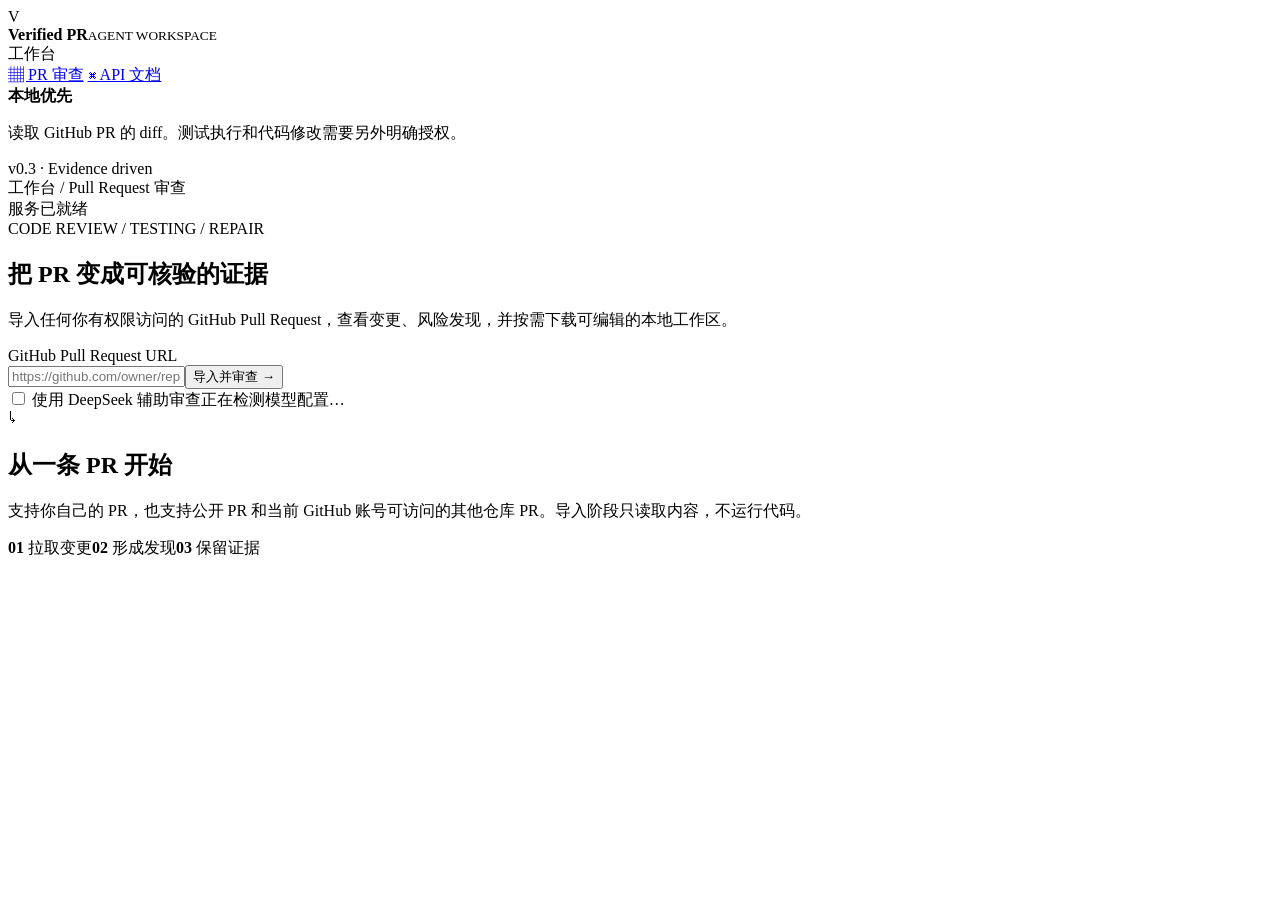
==== src/verified_pr_agent/api/static/index.html @ 6a6224e0 "feat: add GitHub PR web workbench and DeepSeek review" ====
<!doctype html>
<html lang="zh-CN">
  <head>
    <meta charset="utf-8" />
    <meta name="viewport" content="width=device-width, initial-scale=1" />
    <title>Verified PR Agent · PR 工作台</title>
    <link rel="stylesheet" href="/assets/style.css" />
  </head>
  <body>
    <div class="shell">
      <aside class="rail">
        <div class="brand"><span class="brand-mark">V</span><div><strong>Verified PR</strong><small>AGENT WORKSPACE</small></div></div>
        <div class="rail-section">工作台</div>
        <a class="rail-link active" href="/">▦ <span>PR 审查</span></a>
        <a class="rail-link" href="/docs" target="_blank" rel="noopener">⌘ <span>API 文档</span></a>
        <div class="rail-bottom">
          <div class="rail-card"><span class="signal"></span><strong>本地优先</strong><p>读取 GitHub PR 的 diff。测试执行和代码修改需要另外明确授权。</p></div>
          <span class="rail-version">v0.3 · Evidence driven</span>
        </div>
      </aside>

      <main class="main">
        <header class="topbar"><div class="breadcrumb">工作台 <span>/</span> Pull Request 审查</div><div class="top-status"><span class="signal"></span> 服务已就绪</div></header>
        <section class="hero">
          <div class="eyebrow">CODE REVIEW / TESTING / REPAIR</div>
          <h1>把 PR 变成<span>可核验的证据</span></h1>
          <p>导入任何你有权限访问的 GitHub Pull Request，查看变更、风险发现，并按需下载可编辑的本地工作区。</p>
          <form id="review-form" class="import-form">
            <label for="pr-url">GitHub Pull Request URL</label>
            <div class="import-row"><input id="pr-url" type="url" required placeholder="https://github.com/owner/repo/pull/123" autocomplete="url" /><button id="review-button" type="submit">导入并审查 <span>→</span></button></div>
            <div class="form-options"><label class="toggle"><input id="use-deepseek" type="checkbox" /><span class="toggle-track"></span> 使用 DeepSeek 辅助审查</label><span id="model-state">正在检测模型配置…</span></div>
          </form>
        </section>

        <div id="alert" class="alert" hidden role="alert"></div>
        <section id="empty-state" class="empty-state">
          <div class="empty-icon">↳</div>
          <h2>从一条 PR 开始</h2>
          <p>支持你自己的 PR，也支持公开 PR 和当前 GitHub 账号可访问的其他仓库 PR。导入阶段只读取内容，不运行代码。</p>
          <div class="empty-steps"><span><b>01</b> 拉取变更</span><span><b>02</b> 形成发现</span><span><b>03</b> 保留证据</span></div>
        </section>

        <section id="results" class="results" hidden>
          <div class="pr-heading"><div><div class="section-kicker">PULL REQUEST <span id="pr-number"></span></div><h2 id="pr-title"></h2><p id="pr-meta"></p></div><div class="heading-actions"><a id="github-link" target="_blank" rel="noopener">GitHub ↗</a><button id="checkout-button" type="button">下载可编辑工作区</button></div></div>
          <div class="metrics"><div><small>变更文件</small><strong id="metric-files">0</strong></div><div><small>风险发现</small><strong id="metric-findings">0</strong></div><div><small>基线审查</small><strong id="metric-status">完成</strong></div><div><small>测试执行</small><strong>未运行</strong></div></div>
          <div id="warnings" class="warnings" hidden></div>
          <div id="checkout-result" class="checkout-result" hidden></div>
          <div class="workspace-grid">
            <section class="panel files-panel"><div class="panel-head"><h3>变更文件</h3><span id="file-count"></span></div><div id="file-list" class="file-list"></div></section>
            <section class="panel diff-panel"><div class="panel-head"><h3>代码 Diff</h3><span id="selected-path">选择文件</span></div><div id="diff-body" class="diff-body"></div></section>
            <section class="panel findings-panel"><div class="panel-head"><h3>审查发现</h3><span>均为待验证</span></div><div id="finding-list" class="finding-list"></div></section>
          </div>
          <section class="repair-card">
            <div><div class="section-kicker">CODING AGENT</div><h3>隔离修复尝试</h3><p>仅对你明确可信的 PR 执行测试。Agent 会在临时 worktree 里比较 Base、Head 和修复版，生成补丁；不会推送或修改原 PR。</p></div>
            <form id="repair-form">
              <label for="repair-task">修复目标</label>
              <input id="repair-task" required placeholder="例如：修复这个 PR 引入的 add 函数回归" />
              <label class="trust-label"><input id="trust-tests" type="checkbox" /> 我信任此 PR，允许在本机执行它的 pytest 测试</label>
              <button id="repair-button" type="submit" disabled>运行验证修复</button>
              <small id="repair-availability">需设置 VPA_ENABLE_HOST_TESTS=1 后重启服务</small>
            </form>
            <div id="repair-result" class="repair-result" hidden><strong id="repair-status"></strong><p id="repair-detail"></p><button id="download-patch" type="button" hidden>下载已验证补丁</button><pre id="repair-patch"></pre></div>
          </section>
          <p class="evidence-note">审查发现是 suspected。仅凭模型或规则的判断，不会标记为 reproduced。</p>
        </section>
      </main>
    </div>
    <script src="/assets/app.js" defer></script>
  </body>
</html>
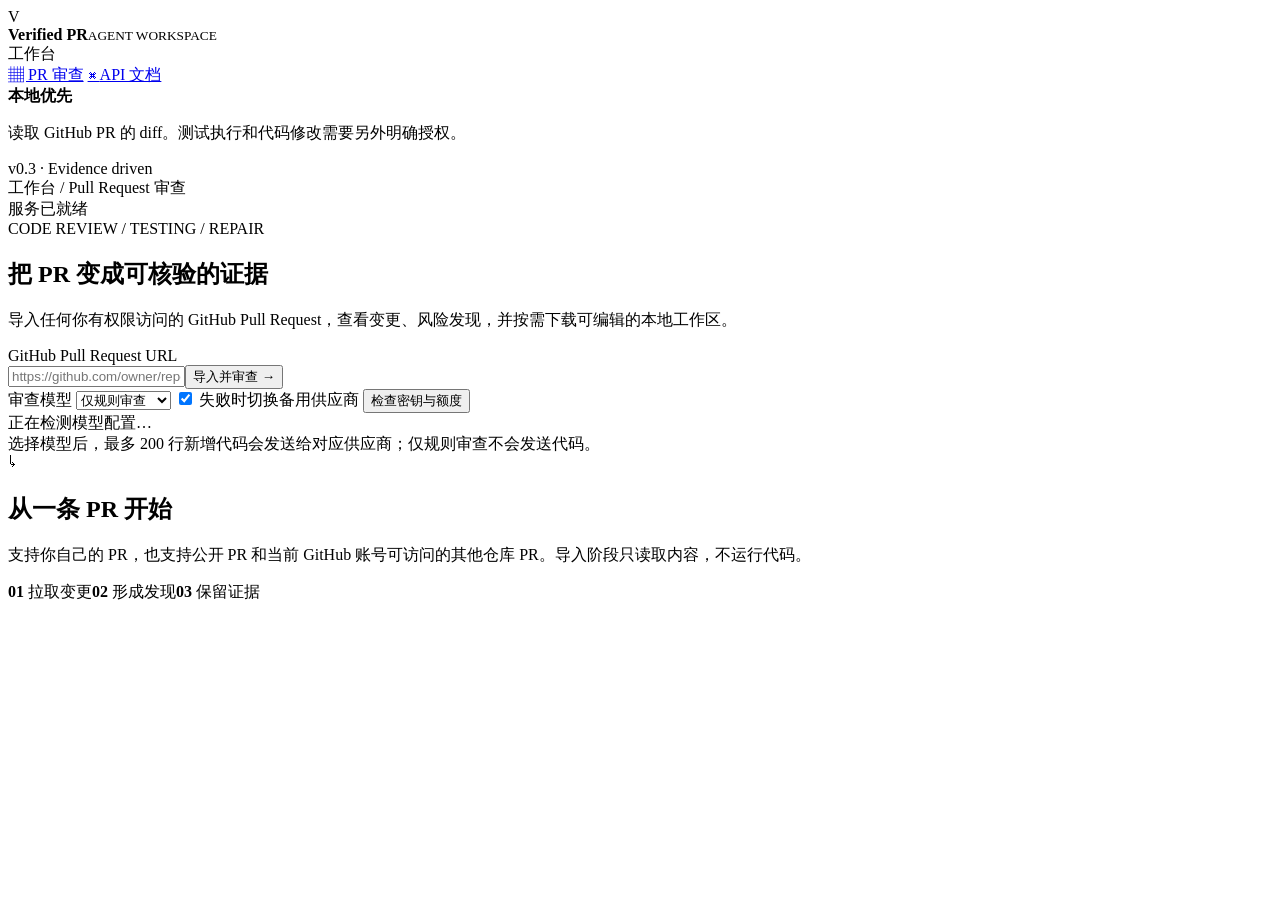
==== commit 75b75d07: "feat: add provider fallback and token diagnostics" ====
--- a/src/verified_pr_agent/api/static/index.html
+++ b/src/verified_pr_agent/api/static/index.html
@@ -28,7 +28,15 @@
           <form id="review-form" class="import-form">
             <label for="pr-url">GitHub Pull Request URL</label>
             <div class="import-row"><input id="pr-url" type="url" required placeholder="https://github.com/owner/repo/pull/123" autocomplete="url" /><button id="review-button" type="submit">导入并审查 <span>→</span></button></div>
-            <div class="form-options"><label class="toggle"><input id="use-deepseek" type="checkbox" /><span class="toggle-track"></span> 使用 DeepSeek 辅助审查</label><span id="model-state">正在检测模型配置…</span></div>
+            <div class="provider-controls">
+              <label for="review-provider">审查模型</label>
+              <select id="review-provider"><option value="rules" selected>仅规则审查</option><option value="auto">自动选择</option><option value="deepseek">DeepSeek</option><option value="openrouter">OpenRouter</option></select>
+              <label class="provider-fallback"><input id="review-fallback" type="checkbox" checked /> 失败时切换备用供应商</label>
+              <button id="check-providers" type="button">检查密钥与额度</button>
+            </div>
+            <div id="model-state" class="model-state">正在检测模型配置…</div>
+            <div class="model-state">选择模型后，最多 200 行新增代码会发送给对应供应商；仅规则审查不会发送代码。</div>
+            <div id="provider-status" class="provider-status" hidden></div>
           </form>
         </section>
 
@@ -44,6 +52,7 @@
           <div class="pr-heading"><div><div class="section-kicker">PULL REQUEST <span id="pr-number"></span></div><h2 id="pr-title"></h2><p id="pr-meta"></p></div><div class="heading-actions"><a id="github-link" target="_blank" rel="noopener">GitHub ↗</a><button id="checkout-button" type="button">下载可编辑工作区</button></div></div>
           <div class="metrics"><div><small>变更文件</small><strong id="metric-files">0</strong></div><div><small>风险发现</small><strong id="metric-findings">0</strong></div><div><small>基线审查</small><strong id="metric-status">完成</strong></div><div><small>测试执行</small><strong>未运行</strong></div></div>
           <div id="warnings" class="warnings" hidden></div>
+          <div id="model-summary" class="model-summary" hidden></div>
           <div id="checkout-result" class="checkout-result" hidden></div>
           <div class="workspace-grid">
             <section class="panel files-panel"><div class="panel-head"><h3>变更文件</h3><span id="file-count"></span></div><div id="file-list" class="file-list"></div></section>
@@ -55,6 +64,9 @@
             <form id="repair-form">
               <label for="repair-task">修复目标</label>
               <input id="repair-task" required placeholder="例如：修复这个 PR 引入的 add 函数回归" />
+              <label for="repair-provider">编码模型</label>
+              <select id="repair-provider"><option value="auto">自动选择</option><option value="deepseek">DeepSeek</option><option value="openrouter">OpenRouter</option></select>
+              <label class="provider-fallback"><input id="repair-fallback" type="checkbox" checked /> 失败时切换备用供应商</label>
               <label class="trust-label"><input id="trust-tests" type="checkbox" /> 我信任此 PR，允许在本机执行它的 pytest 测试</label>
               <button id="repair-button" type="submit" disabled>运行验证修复</button>
               <small id="repair-availability">需设置 VPA_ENABLE_HOST_TESTS=1 后重启服务</small>
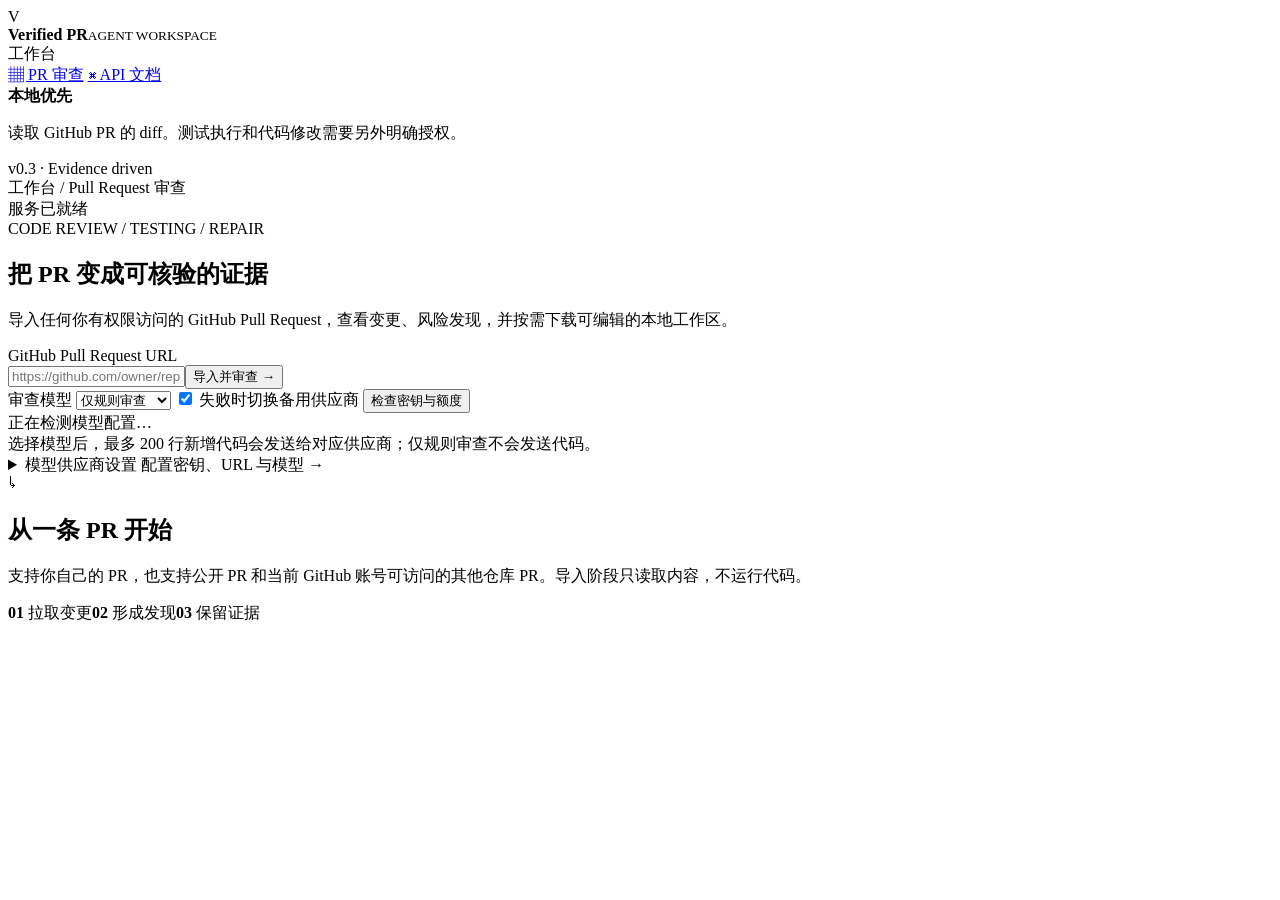
==== commit abfe601a: "Add provider setup and automatic model discovery" ====
--- a/src/verified_pr_agent/api/static/index.html
+++ b/src/verified_pr_agent/api/static/index.html
@@ -38,6 +38,29 @@
             <div class="model-state">选择模型后，最多 200 行新增代码会发送给对应供应商；仅规则审查不会发送代码。</div>
             <div id="provider-status" class="provider-status" hidden></div>
           </form>
+          <details class="provider-settings" id="provider-settings">
+            <summary>模型供应商设置 <span>配置密钥、URL 与模型 →</span></summary>
+            <p>选择供应商，填写密钥后保存。模型列表会自动同步；也可以手动输入模型 ID。</p>
+            <div class="settings-grid">
+              <form class="settings-card" data-provider="deepseek">
+                <h3>DeepSeek <span id="deepseek-key-state"></span></h3>
+                <label for="deepseek-url">Base URL</label><input id="deepseek-url" type="url" required value="https://api.deepseek.com" />
+                <label for="deepseek-key">API Key</label><input id="deepseek-key" type="password" autocomplete="new-password" placeholder="输入密钥，留空则保留当前密钥" />
+                <label for="deepseek-model">模型</label><input id="deepseek-model" list="deepseek-models" required value="deepseek-flash" autocomplete="off" /><datalist id="deepseek-models"></datalist>
+                <div class="settings-actions"><button type="submit">保存并同步模型</button><button type="button" class="sync-models" data-provider="deepseek">刷新列表</button></div>
+                <small id="deepseek-sync-state" role="status">等待配置</small>
+              </form>
+              <form class="settings-card" data-provider="openrouter">
+                <h3>OpenRouter <span id="openrouter-key-state"></span></h3>
+                <label for="openrouter-url">Base URL</label><input id="openrouter-url" type="url" required value="https://openrouter.ai/api/v1" />
+                <label for="openrouter-key">API Key</label><input id="openrouter-key" type="password" autocomplete="new-password" placeholder="输入密钥，留空则保留当前密钥" />
+                <label for="openrouter-model">模型</label><input id="openrouter-model" list="openrouter-models" required value="openai/gpt-4.1-mini" autocomplete="off" /><datalist id="openrouter-models"></datalist>
+                <div class="settings-actions"><button type="submit">保存并同步模型</button><button type="button" class="sync-models" data-provider="openrouter">刷新列表</button></div>
+                <small id="openrouter-sync-state" role="status">等待配置</small>
+              </form>
+            </div>
+            <p class="settings-note">密钥保存在本机服务器的 <code>.local/providers.json</code>，不会返回给网页。已有环境变量密钥可直接使用。</p>
+          </details>
         </section>
 
         <div id="alert" class="alert" hidden role="alert"></div>
